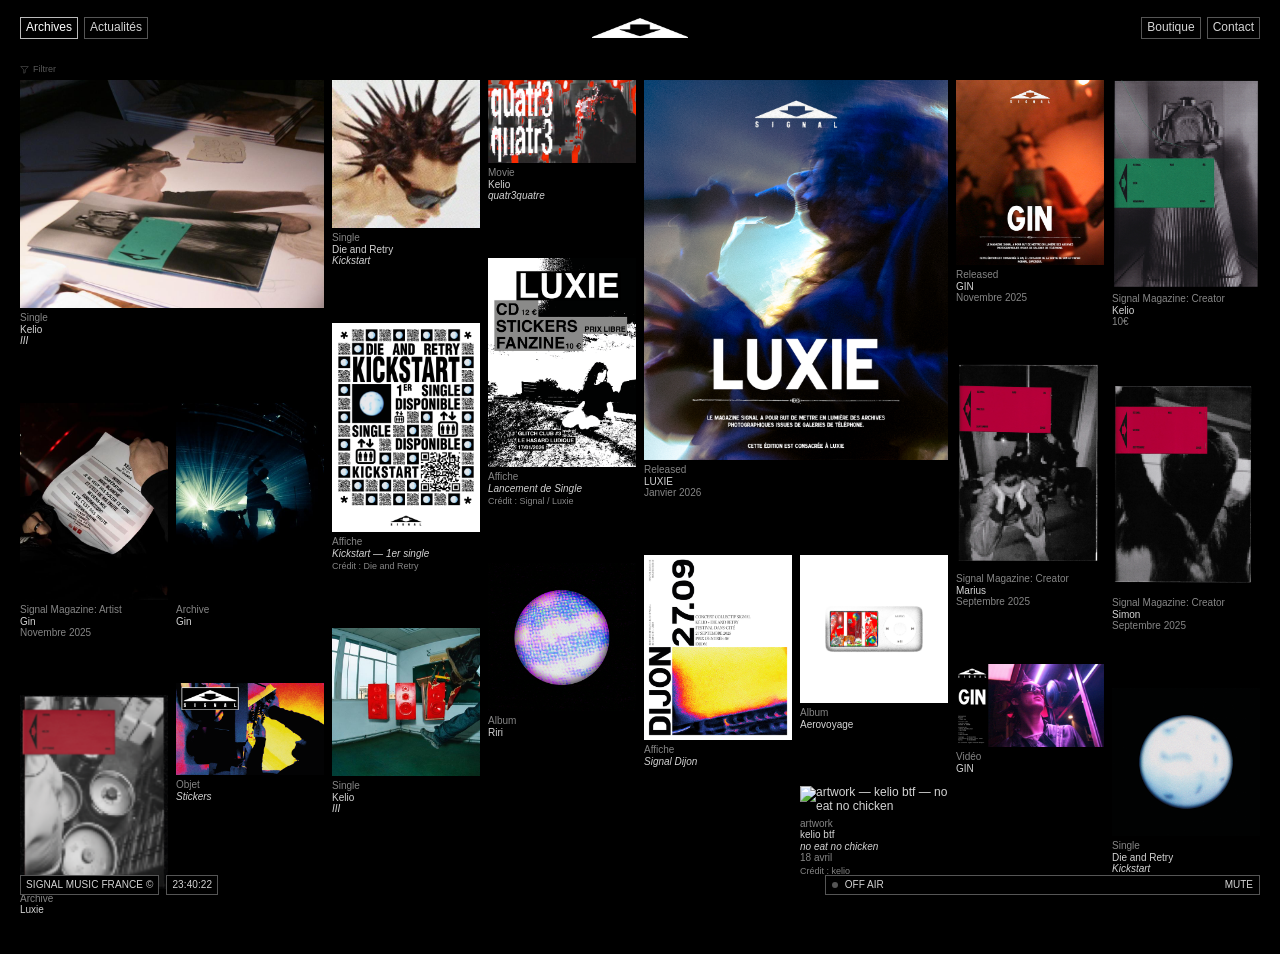
==== index.html @ 1fde3220 "21/08 - Intégration Principale" ====
<!doctype html><html lang="fr"><head><meta charset="utf-8"><meta name="viewport" content="width=device-width,initial-scale=1"><meta name="description" content="Signal — archive vivante et numérique, musique et éditions."><title>SIGNAL MUSIC FRANCE</title><link rel="stylesheet" href="signal.css?v=filter-tools-2"><script src="js/common.js" defer></script><script src="js/archive.js?v=filter-tools-2" defer></script><script src="js/radio.js" defer></script></head><body data-page="archives"><header class="site-header" data-header></header><main id="main-content" class="archive-grid" aria-label="Archives Signal" aria-live="polite"></main><footer class="site-footer" data-footer></footer><dialog class="lightbox" aria-label="Aperçu de l’œuvre"><button class="lightbox-close" type="button" aria-label="Fermer">×</button><figure><img src="" alt=""><figcaption></figcaption></figure></dialog></body></html>
---- signal.css ----
:root{--black:#000;--white:#dedede;--muted:#9b9b9b;--line:#797979;--red:#a72323;--gap:clamp(6px,.5rem,12px);font-family:"Courier New",Courier,monospace;color-scheme:dark}*{box-sizing:border-box}html{background:#181818}body{margin:0;min-height:100dvh;background:var(--black);color:var(--white);font-size:clamp(14px,1.05vw,22px);line-height:1.05;padding:92px 0 66px}a{color:inherit}.site-header{position:fixed;z-index:20;top:0;left:0;width:100%;height:82px;padding:18px 12px;display:grid;grid-template-columns:1fr auto 1fr;align-items:center;background:#000}.site-header nav{display:flex;gap:10px}.nav-right{justify-content:flex-end}.site-header nav a,.footer-contact,.copyright,.clock{border:1px solid var(--line);padding:.35em .45em;text-decoration:none}.site-header a[aria-current=page]{color:#fff;border-color:#bbb}.signal-logo{display:block;width:clamp(130px,9vw,250px)}.signal-logo img{display:block;width:100%;height:auto}.mobile-label{display:none}.skip-link{position:absolute;left:8px;top:-80px;background:#fff;color:#000;padding:8px;z-index:30}.skip-link:focus{top:8px}.site-footer{position:fixed;z-index:20;bottom:0;left:0;width:100%;display:flex;gap:14px;align-items:center;padding:8px 12px;background:#000}.radio{margin-left:auto;display:flex;min-width:min(42vw,700px);border:1px solid var(--line)}.radio button{font:inherit;color:inherit;background:none;border:0;padding:.4em .75em}.radio-toggle{flex:1;text-align:left}.radio-mute{margin-left:auto}.radio-light{display:inline-block;width:.65em;height:.65em;margin-right:.7em;border-radius:50%;background:var(--red)}.radio.is-playing .radio-light{background:#ed3030;box-shadow:0 0 8px #ed3030}.radio.is-off .radio-light{background:#555}.footer-contact{display:none}.archive-grid{columns:8;column-gap:var(--gap);padding:0 var(--gap)}.archive-item{break-inside:avoid;margin:0 0 clamp(26px,6vh,100px)}.archive-item img{display:block;width:100%;height:auto}.archive-open{display:block;width:100%;padding:0;border:0;background:none;color:inherit;text-align:left;font:inherit;cursor:pointer}.archive-item figcaption{padding-top:.35em;color:var(--muted)}.archive-item figcaption span{display:block}.archive-item .meta-type{color:var(--white);font-weight:bold}.archive-item a{text-decoration:none}.archive-item a figcaption span:last-child{text-decoration:underline}.lightbox{width:100%;height:100%;max-width:none;max-height:none;margin:0;padding:42px;border:0;background:rgba(0,0,0,.96);color:#fff}.lightbox::backdrop{background:#000}.lightbox figure{height:100%;margin:0;display:flex;flex-direction:column;align-items:center;justify-content:center}.lightbox img{max-width:92vw;max-height:84vh;object-fit:contain}.lightbox figcaption{margin-top:10px;color:var(--muted)}.lightbox-close{position:fixed;top:14px;right:18px;border:1px solid var(--line);background:#000;color:#fff;font:inherit;font-size:1.5em;cursor:pointer}.programmes{padding:0 12px}.slider{position:relative;border-top:1px solid #333}.slide{display:none;margin:0}.slide.is-active{display:block}.slide img{display:block;width:100%;max-height:calc(100vh - 165px);object-fit:contain;object-position:top center}.slide figcaption{position:absolute;clip-path:inset(50%);width:1px;height:1px;overflow:hidden}.slider-button{position:absolute;z-index:3;top:50%;transform:translateY(-50%);border:1px solid var(--line);background:rgba(0,0,0,.7);color:#fff;font:inherit;padding:.5em;opacity:.15;cursor:pointer}.slider:hover .slider-button,.slider-button:focus-visible{opacity:1}.slider-prev{left:8px}.slider-next{right:8px}.slide-status{margin:.4em 0;color:var(--muted);text-align:center}.shop-list{border-top:1px solid #333}.shop-item{display:grid;grid-template-columns:24% 24% 11% 1fr;gap:1.2%;min-height:290px;padding:12px 0;border-bottom:1px solid #333}.shop-meta{display:flex;flex-direction:column}.shop-meta strong{color:#fff}.shop-meta span:last-child{color:var(--muted)}.shop-description{margin:0}.buy-button{justify-self:start;align-self:start;border:1px solid var(--line);padding:.45em .6em;text-decoration:none;white-space:nowrap}.buy-button.is-disabled{opacity:.65}.shop-images{display:grid;grid-template-columns:repeat(4,1fr);gap:10px;align-items:start}.shop-images img{display:block;width:100%;height:auto;object-fit:contain}.contact-page{padding:20px;min-height:calc(100vh - 158px)}.contact-card{max-width:850px;border:1px solid var(--line);padding:20px}.contact-card h1,.contact-card p{margin:0 0 1em;font:inherit}.contact-card address{margin-top:2em;font-style:normal;color:var(--muted)}.load-error{padding:20px;color:var(--muted)}:focus-visible{outline:1px solid #fff;outline-offset:3px}
@media(max-width:700px){.nav-left a:first-child,.nav-right a:last-child{display:none}.desktop-label{display:none}.mobile-label{display:inline}.copyright,.clock,.footer-contact{display:block;white-space:nowrap}.radio{display:none}.footer-contact{margin-left:auto}.programmes{padding:0}.slide img{width:100%;max-height:none}.slider-button{top:auto;bottom:-38px}.shop-item{display:flex;flex-direction:column;gap:0;min-height:0}.shop-images{width:100%}.contact-page{min-height:calc(100vh - 171px)}.clock{order:2}.copyright{order:1}.footer-contact{order:3}}
@media(min-width:701px) and (max-width:1100px){.shop-item{grid-template-columns:20% 31% 13% 1fr}.site-header{height:76px}.site-header nav a{font-size:.9em}.radio{min-width:35vw}}@media(prefers-reduced-motion:reduce){*{scroll-behavior:auto!important}}

/* V2 — interface éditoriale affinée */
:root{font-family:"Helvetica Neue",Helvetica,Arial,sans-serif;--white:#d4d4d4;--muted:#858585;--line:#555;--page-padding:20px}
body{font-size:12px;line-height:1.16;padding-top:62px;padding-bottom:38px}
.site-header{height:56px;padding:10px var(--page-padding);background:transparent}
.site-header nav{gap:6px}
.site-header nav a,.footer-contact,.copyright,.clock{padding:3px 5px;border-color:var(--line);background:#000}
.signal-logo{width:108px;padding:3px 6px;background:transparent}
.site-footer{min-height:30px;gap:7px;padding:5px var(--page-padding);background:transparent;font-size:10px;letter-spacing:.01em}
.radio{min-width:min(34vw,520px);border-color:var(--line);background:#000}
.radio button{padding:3px 6px;font-size:10px}
.radio-light{width:6px;height:6px;margin-right:7px}
.archive-grid{position:relative;columns:auto;margin-inline:var(--page-padding);padding-inline:0}
.archive-item{position:absolute;top:0;left:0;margin:0;transition:none}
.archive-item figcaption{padding-top:4px;font-size:10px;line-height:1.15}
.archive-item .meta-type{font-weight:500}
.archive-item .meta-type,.archive-item .meta-artist,.archive-item .meta-title,.archive-item .meta-date,.archive-item .meta-price,.archive-item .meta-credit{display:block}
.archive-item .meta-type{color:var(--muted)}
.archive-item .meta-artist{color:var(--white);font-weight:500}
.archive-item .meta-title{color:var(--white);font-style:italic}
.archive-item .meta-date{color:var(--muted);font-style:normal}
.archive-item .meta-credit{margin-top:2px;color:var(--muted);font-size:.9em}
.archive-item a figcaption span:last-child{ text-decoration:none }
.lightbox{padding:20px}
.lightbox figure{width:100%;height:100%}
.lightbox img{width:85vw;height:auto;max-width:calc(100vw - 40px);max-height:85vh;object-fit:contain}
.lightbox-close{display:flex;align-items:center;justify-content:center;width:26px;height:26px;padding:0;border:1px solid var(--line);font-size:0;line-height:0}
.lightbox-close::before,.lightbox-close::after{position:absolute;width:11px;height:1px;background:currentColor;content:""}
.lightbox-close::before{transform:rotate(45deg)}
.lightbox-close::after{transform:rotate(-45deg)}
.lightbox-close,.buy-button,.slider-button{border-color:var(--line)}
.programmes,.shop-list,.contact-page{margin-inline:var(--page-padding);padding-inline:0}
.shop-item{grid-template-columns:24% 25% 9% 1fr;gap:1%;min-height:0;padding:8px 0}
.shop-meta,.shop-description{font-size:11px;line-height:1.18}
.shop-meta strong{font-weight:600}
.buy-button{padding:3px 5px;font-size:10px}
.shop-images{gap:7px}
.slide-status{font-size:10px}
.contact-dialog{position:fixed;top:20px;left:20px;width:min(430px,calc(100vw - 40px));max-width:none;margin:0;padding:0;border:1px solid var(--line);background:rgba(0,0,0,.94);color:var(--white);font-size:12px;line-height:1.18}
.contact-dialog::backdrop{background:rgba(0,0,0,.12)}
.contact-dialog .contact-card{position:relative;width:auto;max-width:none;margin:0;padding:10px 28px 11px 11px;border:0}
.contact-dialog .contact-card h1,.contact-dialog .contact-card p{margin:0 0 12px;font:inherit}
.contact-dialog .contact-card address{margin-top:24px;font:inherit;font-style:normal;color:var(--muted)}
.contact-close{position:absolute;top:5px;right:6px;padding:2px 5px;border:0;background:none;color:var(--muted);font:400 13px/1 inherit;cursor:pointer}
.contact-close:hover{color:#fff}
.soundcloud-widget{position:fixed;left:-9999px;bottom:0;width:1px;height:1px;border:0;opacity:0;pointer-events:none}

.archive-tools{height:18px;margin:0 var(--page-padding);display:flex;align-items:flex-start}
.archive-filter-toggle{display:flex;align-items:center;gap:4px;width:auto;height:14px;margin:0;padding:0;border:0;background:none;color:var(--muted);font:inherit;font-size:9px;line-height:1;opacity:.65;cursor:pointer}
.archive-filter-toggle svg{display:block;width:9px;height:9px;overflow:visible;fill:none;stroke:currentColor;stroke-width:.8;stroke-linejoin:miter}
.archive-filter-toggle span{display:block}
.archive-filter-toggle:hover,.archive-filter-toggle:focus-visible,.archive-filter-toggle[aria-expanded="true"]{color:var(--white);opacity:1}
.archive-filters{position:fixed;z-index:25;top:78px;left:var(--page-padding);width:min(270px,calc(100vw - 40px));padding:9px 10px 10px;border:1px solid var(--line);background:#000;font-size:11px;line-height:1.2}
.archive-filters[hidden],.archive-filter-status[hidden],.archive-item[hidden]{display:none}
.archive-filters label{display:grid;grid-template-columns:64px 1fr;align-items:center;margin-bottom:6px}
.archive-filters label:last-child{margin-bottom:0}
.archive-filters select,.archive-filters input{width:100%;min-width:0;padding:2px 4px;border:1px solid var(--line);border-radius:0;background:#000;color:var(--white);font:inherit}
.archive-filter-status{position:fixed;z-index:19;top:78px;left:var(--page-padding);display:flex;gap:4px;align-items:center;max-width:calc(100vw - 40px);padding:2px 3px;background:#000;color:var(--muted);font-size:9px}
.archive-filter-status button{padding:1px 3px;border:1px solid var(--line);background:#000;color:var(--white);font:inherit;cursor:pointer}
.archive-filter-status>span{padding-inline:3px;white-space:nowrap}

@media(max-width:700px){:root{--page-padding:12px}body{padding-top:80px;padding-bottom:42px;font-size:12px}.site-header{height:78px;padding:13px var(--page-padding) 8px}.site-header nav a{padding:3px 5px;font-size:14px}.signal-logo{width:min(112px,100%)}.site-footer{padding:5px var(--page-padding);font-size:9px}.archive-grid{columns:auto;margin-inline:var(--page-padding);padding-inline:0}.archive-item{margin:0}.archive-item figcaption{font-size:9px}.shop-item{padding:8px 0}.shop-meta{margin-bottom:20px}.shop-description{margin-bottom:20px}.buy-button{margin-bottom:20px}.shop-images{gap:6px}.contact-dialog{top:28px;left:28px;width:calc(100vw - 56px);font-size:11px}.contact-dialog .contact-card{padding:9px 26px 10px 10px}.contact-dialog .contact-card h1,.contact-dialog .contact-card p{margin-bottom:11px}.contact-dialog .contact-card address{margin-top:20px}.lightbox{padding:20px}.lightbox img{width:calc(100vw - 40px);max-width:calc(100vw - 40px);max-height:calc(100dvh - 80px)}}

@media(max-width:700px){body{width:100%;margin:0;padding-inline:0;border:0;border-radius:0}.site-header{left:0;width:100%;border:0;border-radius:0}.site-footer{left:0;width:100%;border:0;border-radius:0}.archive-tools{margin-inline:var(--page-padding)}.archive-filters{top:98px;left:var(--page-padding);width:min(270px,calc(100vw - 24px));font-size:10px}.archive-filter-status{top:98px;left:var(--page-padding);max-width:calc(100vw - 24px);overflow-x:auto}}
@media(min-width:701px) and (max-width:1100px){.archive-grid{columns:auto}.site-header{height:56px}.site-header nav a{font-size:11px}.radio{min-width:30vw}}

@media(min-width:701px){
  .shop-item{height:88px;padding:6px 0;align-items:start;overflow:hidden}
  .shop-meta,.shop-description{align-self:start}
  .shop-description{display:-webkit-box;max-height:65px;overflow:hidden;-webkit-box-orient:vertical;-webkit-line-clamp:5}
  .buy-button{align-self:start}
  .shop-images{display:flex;height:76px;align-items:flex-start;justify-content:flex-end;gap:6px;overflow:hidden}
  .shop-images img{width:auto;height:76px;max-width:calc(25% - 4.5px);object-fit:contain}
}
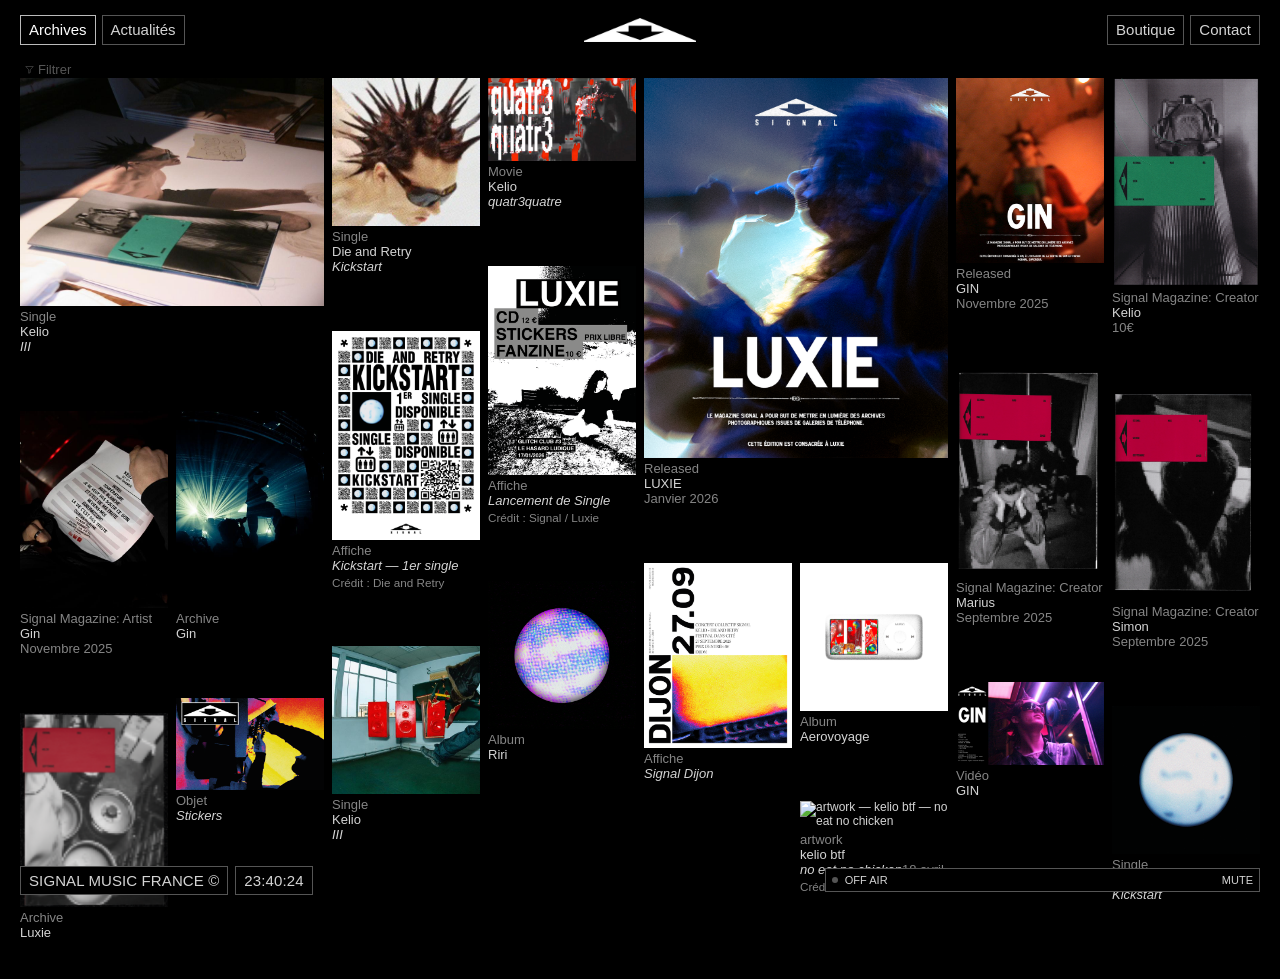
==== commit 10a7797d: "21/08 Nuit" ====
--- a/index.html
+++ b/index.html
@@ -1 +1,34 @@
-<!doctype html><html lang="fr"><head><meta charset="utf-8"><meta name="viewport" content="width=device-width,initial-scale=1"><meta name="description" content="Signal — archive vivante et numérique, musique et éditions."><title>SIGNAL MUSIC FRANCE</title><link rel="stylesheet" href="signal.css?v=filter-tools-2"><script src="js/common.js" defer></script><script src="js/archive.js?v=filter-tools-2" defer></script><script src="js/radio.js" defer></script></head><body data-page="archives"><header class="site-header" data-header></header><main id="main-content" class="archive-grid" aria-label="Archives Signal" aria-live="polite"></main><footer class="site-footer" data-footer></footer><dialog class="lightbox" aria-label="Aperçu de l’œuvre"><button class="lightbox-close" type="button" aria-label="Fermer">×</button><figure><img src="" alt=""><figcaption></figcaption></figure></dialog></body></html>
+<!doctype html>
+<html lang="fr">
+  <head>
+    <meta charset="utf-8">
+    <meta name="viewport" content="width=device-width,initial-scale=1">
+    <meta
+      name="description"
+      content="Signal — archive vivante et numérique, musique et éditions."
+    >
+    <title>SIGNAL MUSIC FRANCE</title>
+    <link rel="stylesheet" href="signal.css?v=filter-tools-2">
+    <script src="js/common.js" defer></script>
+    <script src="js/archive.js?v=filter-tools-2" defer></script>
+    <script src="js/radio.js" defer></script>
+  </head>
+  <body data-page="archives">
+    <header class="site-header" data-header></header>
+    <main
+      id="main-content"
+      class="archive-grid"
+      aria-label="Archives Signal"
+      aria-live="polite"
+    ></main>
+    <footer class="site-footer" data-footer></footer>
+
+    <dialog class="lightbox" aria-label="Aperçu de l’œuvre">
+      <button class="lightbox-close" type="button" aria-label="Fermer">×</button>
+      <figure>
+        <img src="" alt="">
+        <figcaption></figcaption>
+      </figure>
+    </dialog>
+  </body>
+</html>
--- a/signal.css
+++ b/signal.css
@@ -1,77 +1,1045 @@
-:root{--black:#000;--white:#dedede;--muted:#9b9b9b;--line:#797979;--red:#a72323;--gap:clamp(6px,.5rem,12px);font-family:"Courier New",Courier,monospace;color-scheme:dark}*{box-sizing:border-box}html{background:#181818}body{margin:0;min-height:100dvh;background:var(--black);color:var(--white);font-size:clamp(14px,1.05vw,22px);line-height:1.05;padding:92px 0 66px}a{color:inherit}.site-header{position:fixed;z-index:20;top:0;left:0;width:100%;height:82px;padding:18px 12px;display:grid;grid-template-columns:1fr auto 1fr;align-items:center;background:#000}.site-header nav{display:flex;gap:10px}.nav-right{justify-content:flex-end}.site-header nav a,.footer-contact,.copyright,.clock{border:1px solid var(--line);padding:.35em .45em;text-decoration:none}.site-header a[aria-current=page]{color:#fff;border-color:#bbb}.signal-logo{display:block;width:clamp(130px,9vw,250px)}.signal-logo img{display:block;width:100%;height:auto}.mobile-label{display:none}.skip-link{position:absolute;left:8px;top:-80px;background:#fff;color:#000;padding:8px;z-index:30}.skip-link:focus{top:8px}.site-footer{position:fixed;z-index:20;bottom:0;left:0;width:100%;display:flex;gap:14px;align-items:center;padding:8px 12px;background:#000}.radio{margin-left:auto;display:flex;min-width:min(42vw,700px);border:1px solid var(--line)}.radio button{font:inherit;color:inherit;background:none;border:0;padding:.4em .75em}.radio-toggle{flex:1;text-align:left}.radio-mute{margin-left:auto}.radio-light{display:inline-block;width:.65em;height:.65em;margin-right:.7em;border-radius:50%;background:var(--red)}.radio.is-playing .radio-light{background:#ed3030;box-shadow:0 0 8px #ed3030}.radio.is-off .radio-light{background:#555}.footer-contact{display:none}.archive-grid{columns:8;column-gap:var(--gap);padding:0 var(--gap)}.archive-item{break-inside:avoid;margin:0 0 clamp(26px,6vh,100px)}.archive-item img{display:block;width:100%;height:auto}.archive-open{display:block;width:100%;padding:0;border:0;background:none;color:inherit;text-align:left;font:inherit;cursor:pointer}.archive-item figcaption{padding-top:.35em;color:var(--muted)}.archive-item figcaption span{display:block}.archive-item .meta-type{color:var(--white);font-weight:bold}.archive-item a{text-decoration:none}.archive-item a figcaption span:last-child{text-decoration:underline}.lightbox{width:100%;height:100%;max-width:none;max-height:none;margin:0;padding:42px;border:0;background:rgba(0,0,0,.96);color:#fff}.lightbox::backdrop{background:#000}.lightbox figure{height:100%;margin:0;display:flex;flex-direction:column;align-items:center;justify-content:center}.lightbox img{max-width:92vw;max-height:84vh;object-fit:contain}.lightbox figcaption{margin-top:10px;color:var(--muted)}.lightbox-close{position:fixed;top:14px;right:18px;border:1px solid var(--line);background:#000;color:#fff;font:inherit;font-size:1.5em;cursor:pointer}.programmes{padding:0 12px}.slider{position:relative;border-top:1px solid #333}.slide{display:none;margin:0}.slide.is-active{display:block}.slide img{display:block;width:100%;max-height:calc(100vh - 165px);object-fit:contain;object-position:top center}.slide figcaption{position:absolute;clip-path:inset(50%);width:1px;height:1px;overflow:hidden}.slider-button{position:absolute;z-index:3;top:50%;transform:translateY(-50%);border:1px solid var(--line);background:rgba(0,0,0,.7);color:#fff;font:inherit;padding:.5em;opacity:.15;cursor:pointer}.slider:hover .slider-button,.slider-button:focus-visible{opacity:1}.slider-prev{left:8px}.slider-next{right:8px}.slide-status{margin:.4em 0;color:var(--muted);text-align:center}.shop-list{border-top:1px solid #333}.shop-item{display:grid;grid-template-columns:24% 24% 11% 1fr;gap:1.2%;min-height:290px;padding:12px 0;border-bottom:1px solid #333}.shop-meta{display:flex;flex-direction:column}.shop-meta strong{color:#fff}.shop-meta span:last-child{color:var(--muted)}.shop-description{margin:0}.buy-button{justify-self:start;align-self:start;border:1px solid var(--line);padding:.45em .6em;text-decoration:none;white-space:nowrap}.buy-button.is-disabled{opacity:.65}.shop-images{display:grid;grid-template-columns:repeat(4,1fr);gap:10px;align-items:start}.shop-images img{display:block;width:100%;height:auto;object-fit:contain}.contact-page{padding:20px;min-height:calc(100vh - 158px)}.contact-card{max-width:850px;border:1px solid var(--line);padding:20px}.contact-card h1,.contact-card p{margin:0 0 1em;font:inherit}.contact-card address{margin-top:2em;font-style:normal;color:var(--muted)}.load-error{padding:20px;color:var(--muted)}:focus-visible{outline:1px solid #fff;outline-offset:3px}
-@media(max-width:700px){.nav-left a:first-child,.nav-right a:last-child{display:none}.desktop-label{display:none}.mobile-label{display:inline}.copyright,.clock,.footer-contact{display:block;white-space:nowrap}.radio{display:none}.footer-contact{margin-left:auto}.programmes{padding:0}.slide img{width:100%;max-height:none}.slider-button{top:auto;bottom:-38px}.shop-item{display:flex;flex-direction:column;gap:0;min-height:0}.shop-images{width:100%}.contact-page{min-height:calc(100vh - 171px)}.clock{order:2}.copyright{order:1}.footer-contact{order:3}}
-@media(min-width:701px) and (max-width:1100px){.shop-item{grid-template-columns:20% 31% 13% 1fr}.site-header{height:76px}.site-header nav a{font-size:.9em}.radio{min-width:35vw}}@media(prefers-reduced-motion:reduce){*{scroll-behavior:auto!important}}
-
-/* V2 — interface éditoriale affinée */
-:root{font-family:"Helvetica Neue",Helvetica,Arial,sans-serif;--white:#d4d4d4;--muted:#858585;--line:#555;--page-padding:20px}
-body{font-size:12px;line-height:1.16;padding-top:62px;padding-bottom:38px}
-.site-header{height:56px;padding:10px var(--page-padding);background:transparent}
-.site-header nav{gap:6px}
-.site-header nav a,.footer-contact,.copyright,.clock{padding:3px 5px;border-color:var(--line);background:#000}
-.signal-logo{width:108px;padding:3px 6px;background:transparent}
-.site-footer{min-height:30px;gap:7px;padding:5px var(--page-padding);background:transparent;font-size:10px;letter-spacing:.01em}
-.radio{min-width:min(34vw,520px);border-color:var(--line);background:#000}
-.radio button{padding:3px 6px;font-size:10px}
-.radio-light{width:6px;height:6px;margin-right:7px}
-.archive-grid{position:relative;columns:auto;margin-inline:var(--page-padding);padding-inline:0}
-.archive-item{position:absolute;top:0;left:0;margin:0;transition:none}
-.archive-item figcaption{padding-top:4px;font-size:10px;line-height:1.15}
-.archive-item .meta-type{font-weight:500}
-.archive-item .meta-type,.archive-item .meta-artist,.archive-item .meta-title,.archive-item .meta-date,.archive-item .meta-price,.archive-item .meta-credit{display:block}
-.archive-item .meta-type{color:var(--muted)}
-.archive-item .meta-artist{color:var(--white);font-weight:500}
-.archive-item .meta-title{color:var(--white);font-style:italic}
-.archive-item .meta-date{color:var(--muted);font-style:normal}
-.archive-item .meta-credit{margin-top:2px;color:var(--muted);font-size:.9em}
-.archive-item a figcaption span:last-child{ text-decoration:none }
-.lightbox{padding:20px}
-.lightbox figure{width:100%;height:100%}
-.lightbox img{width:85vw;height:auto;max-width:calc(100vw - 40px);max-height:85vh;object-fit:contain}
-.lightbox-close{display:flex;align-items:center;justify-content:center;width:26px;height:26px;padding:0;border:1px solid var(--line);font-size:0;line-height:0}
-.lightbox-close::before,.lightbox-close::after{position:absolute;width:11px;height:1px;background:currentColor;content:""}
-.lightbox-close::before{transform:rotate(45deg)}
-.lightbox-close::after{transform:rotate(-45deg)}
-.lightbox-close,.buy-button,.slider-button{border-color:var(--line)}
-.programmes,.shop-list,.contact-page{margin-inline:var(--page-padding);padding-inline:0}
-.shop-item{grid-template-columns:24% 25% 9% 1fr;gap:1%;min-height:0;padding:8px 0}
-.shop-meta,.shop-description{font-size:11px;line-height:1.18}
-.shop-meta strong{font-weight:600}
-.buy-button{padding:3px 5px;font-size:10px}
-.shop-images{gap:7px}
-.slide-status{font-size:10px}
-.contact-dialog{position:fixed;top:20px;left:20px;width:min(430px,calc(100vw - 40px));max-width:none;margin:0;padding:0;border:1px solid var(--line);background:rgba(0,0,0,.94);color:var(--white);font-size:12px;line-height:1.18}
-.contact-dialog::backdrop{background:rgba(0,0,0,.12)}
-.contact-dialog .contact-card{position:relative;width:auto;max-width:none;margin:0;padding:10px 28px 11px 11px;border:0}
-.contact-dialog .contact-card h1,.contact-dialog .contact-card p{margin:0 0 12px;font:inherit}
-.contact-dialog .contact-card address{margin-top:24px;font:inherit;font-style:normal;color:var(--muted)}
-.contact-close{position:absolute;top:5px;right:6px;padding:2px 5px;border:0;background:none;color:var(--muted);font:400 13px/1 inherit;cursor:pointer}
-.contact-close:hover{color:#fff}
-.soundcloud-widget{position:fixed;left:-9999px;bottom:0;width:1px;height:1px;border:0;opacity:0;pointer-events:none}
-
-.archive-tools{height:18px;margin:0 var(--page-padding);display:flex;align-items:flex-start}
-.archive-filter-toggle{display:flex;align-items:center;gap:4px;width:auto;height:14px;margin:0;padding:0;border:0;background:none;color:var(--muted);font:inherit;font-size:9px;line-height:1;opacity:.65;cursor:pointer}
-.archive-filter-toggle svg{display:block;width:9px;height:9px;overflow:visible;fill:none;stroke:currentColor;stroke-width:.8;stroke-linejoin:miter}
-.archive-filter-toggle span{display:block}
-.archive-filter-toggle:hover,.archive-filter-toggle:focus-visible,.archive-filter-toggle[aria-expanded="true"]{color:var(--white);opacity:1}
-.archive-filters{position:fixed;z-index:25;top:78px;left:var(--page-padding);width:min(270px,calc(100vw - 40px));padding:9px 10px 10px;border:1px solid var(--line);background:#000;font-size:11px;line-height:1.2}
-.archive-filters[hidden],.archive-filter-status[hidden],.archive-item[hidden]{display:none}
-.archive-filters label{display:grid;grid-template-columns:64px 1fr;align-items:center;margin-bottom:6px}
-.archive-filters label:last-child{margin-bottom:0}
-.archive-filters select,.archive-filters input{width:100%;min-width:0;padding:2px 4px;border:1px solid var(--line);border-radius:0;background:#000;color:var(--white);font:inherit}
-.archive-filter-status{position:fixed;z-index:19;top:78px;left:var(--page-padding);display:flex;gap:4px;align-items:center;max-width:calc(100vw - 40px);padding:2px 3px;background:#000;color:var(--muted);font-size:9px}
-.archive-filter-status button{padding:1px 3px;border:1px solid var(--line);background:#000;color:var(--white);font:inherit;cursor:pointer}
-.archive-filter-status>span{padding-inline:3px;white-space:nowrap}
-
-@media(max-width:700px){:root{--page-padding:12px}body{padding-top:80px;padding-bottom:42px;font-size:12px}.site-header{height:78px;padding:13px var(--page-padding) 8px}.site-header nav a{padding:3px 5px;font-size:14px}.signal-logo{width:min(112px,100%)}.site-footer{padding:5px var(--page-padding);font-size:9px}.archive-grid{columns:auto;margin-inline:var(--page-padding);padding-inline:0}.archive-item{margin:0}.archive-item figcaption{font-size:9px}.shop-item{padding:8px 0}.shop-meta{margin-bottom:20px}.shop-description{margin-bottom:20px}.buy-button{margin-bottom:20px}.shop-images{gap:6px}.contact-dialog{top:28px;left:28px;width:calc(100vw - 56px);font-size:11px}.contact-dialog .contact-card{padding:9px 26px 10px 10px}.contact-dialog .contact-card h1,.contact-dialog .contact-card p{margin-bottom:11px}.contact-dialog .contact-card address{margin-top:20px}.lightbox{padding:20px}.lightbox img{width:calc(100vw - 40px);max-width:calc(100vw - 40px);max-height:calc(100dvh - 80px)}}
-
-@media(max-width:700px){body{width:100%;margin:0;padding-inline:0;border:0;border-radius:0}.site-header{left:0;width:100%;border:0;border-radius:0}.site-footer{left:0;width:100%;border:0;border-radius:0}.archive-tools{margin-inline:var(--page-padding)}.archive-filters{top:98px;left:var(--page-padding);width:min(270px,calc(100vw - 24px));font-size:10px}.archive-filter-status{top:98px;left:var(--page-padding);max-width:calc(100vw - 24px);overflow-x:auto}}
-@media(min-width:701px) and (max-width:1100px){.archive-grid{columns:auto}.site-header{height:56px}.site-header nav a{font-size:11px}.radio{min-width:30vw}}
-
-@media(min-width:701px){
-  .shop-item{height:88px;padding:6px 0;align-items:start;overflow:hidden}
-  .shop-meta,.shop-description{align-self:start}
-  .shop-description{display:-webkit-box;max-height:65px;overflow:hidden;-webkit-box-orient:vertical;-webkit-line-clamp:5}
-  .buy-button{align-self:start}
-  .shop-images{display:flex;height:76px;align-items:flex-start;justify-content:flex-end;gap:6px;overflow:hidden}
-  .shop-images img{width:auto;height:76px;max-width:calc(25% - 4.5px);object-fit:contain}
-}
+/* =========================
+   Variables
+   ========================= */
+:root {
+  --black: #000000;
+  --white: #d4d4d4;
+  --muted: #858585;
+  --line: #555;
+  --red: #a72323;
+  --gap: clamp(6px, 0.5rem, 12px);
+  --page-padding: 20px;
+
+  --font-base: 12px;
+  --font-ui: 15px;
+  --font-meta: 13px;
+  --font-small: 13px;
+  --font-mobile-ui: 13px;
+  --font-mobile-meta: 10px;
+  --font-mobile-small: 9px;
+  --footer-font: 11px;
+
+  font-family: "Helvetica Neue", Helvetica, Arial, sans-serif;
+  color-scheme: dark;
+}
+
+/* =========================
+   Base
+   ========================= */
+* {
+  box-sizing: border-box;
+}
+
+html {
+  background: #181818;
+}
+
+body {
+  margin: 0;
+  min-height: 100dvh;
+  background: var(--black);
+  color: var(--white);
+  font-size: var(--font-base);
+  line-height: 1.16;
+  padding: 60px 0 38px;
+}
+
+a {
+  color: inherit;
+}
+
+:focus-visible {
+  outline: 1px solid #fff;
+  outline-offset: 3px;
+}
+
+/* =========================
+   Header
+   ========================= */
+.site-header {
+  position: fixed;
+  z-index: 20;
+  top: 0;
+  left: 0;
+  width: 100%;
+  height: 60px;
+  padding: 10px var(--page-padding);
+  display: grid;
+  grid-template-columns: 1fr auto 1fr;
+  align-items: center;
+  background: transparent;
+}
+
+.site-header nav {
+  display: flex;
+  gap: 6px;
+}
+
+.nav-right {
+  justify-content: flex-end;
+}
+
+.site-header nav a,
+.footer-contact,
+.copyright,
+.clock {
+  border: 1px solid var(--line);
+  padding: 5px 8px;
+  background: #000;
+  text-decoration: none;
+  font-size: var(--font-ui);
+  line-height: 1.15;
+  display: inline-flex;
+  align-items: center;
+  justify-content: center;
+}
+
+.site-header a[aria-current="page"] {
+  color: #fff;
+  border-color: #bbb;
+}
+
+.signal-logo {
+  display: block;
+  width: 128px;
+  padding: 4px 8px;
+  background: transparent;
+}
+
+.signal-logo img {
+  display: block;
+  width: 100%;
+  height: auto;
+}
+
+.mobile-label {
+  display: none;
+}
+
+.skip-link {
+  position: absolute;
+  left: 8px;
+  top: -80px;
+  background: #fff;
+  color: #000;
+  padding: 8px;
+  z-index: 30;
+}
+
+.skip-link:focus {
+  top: 8px;
+}
+
+/* =========================
+   Footer / Radio
+   ========================= */
+.site-footer {
+  position: fixed;
+  z-index: 20;
+  bottom: 0;
+  left: 0;
+  width: 100%;
+  display: flex;
+  gap: 7px;
+  align-items: center;
+  min-height: 30px;
+  padding: 5px var(--page-padding);
+  background: transparent;
+  font-size: var(--footer-font);
+  line-height: 1;
+  letter-spacing: 0.01em;
+}
+
+.radio {
+  margin-left: auto;
+  display: flex;
+  align-items: center;
+  min-width: min(34vw, 520px);
+  min-height: 24px;
+  border: 1px solid var(--line);
+  background: #000;
+}
+
+.radio button {
+  font: inherit;
+  color: inherit;
+  background: none;
+  border: 0;
+  padding: 3px 6px;
+  font-size: var(--footer-font);
+  line-height: 1;
+}
+
+.radio-toggle {
+  display: flex;
+  align-items: center;
+  flex: 1;
+  text-align: left;
+}
+
+.radio-mute {
+  display: flex;
+  align-items: center;
+  margin-left: auto;
+}
+
+.radio-light {
+  display: inline-block;
+  width: 6px;
+  height: 6px;
+  margin-right: 7px;
+  border-radius: 50%;
+  background: var(--red);
+  vertical-align: middle;
+}
+
+.radio.is-playing .radio-light {
+  background: #ed3030;
+  box-shadow: 0 0 8px #ed3030;
+}
+
+.radio.is-off .radio-light {
+  background: #555;
+}
+
+.footer-contact {
+  display: none;
+}
+
+.soundcloud-widget {
+  position: fixed;
+  left: -9999px;
+  bottom: 0;
+  width: 1px;
+  height: 1px;
+  border: 0;
+  opacity: 0;
+  pointer-events: none;
+}
+
+/* =========================
+   Archive
+   ========================= */
+.archive-grid {
+  position: relative;
+  columns: auto;
+  margin-inline: var(--page-padding);
+  padding-inline: 0;
+}
+
+.archive-item {
+  position: absolute;
+  top: 0;
+  left: 0;
+  break-inside: avoid;
+  margin: 0;
+  transition: none;
+}
+
+.archive-item img {
+  display: block;
+  width: 100%;
+  height: auto;
+}
+
+.archive-open {
+  display: block;
+  width: 100%;
+  padding: 0;
+  border: 0;
+  background: none;
+  color: inherit;
+  text-align: left;
+  font: inherit;
+  cursor: pointer;
+}
+
+.archive-item figcaption {
+  padding-top: 4px;
+  color: var(--muted);
+  font-size: var(--font-small);
+  line-height: 1.15;
+}
+
+.archive-item figcaption span {
+  display: block;
+}
+
+.archive-item .meta-type {
+  color: var(--muted);
+  font-weight: 500;
+}
+
+.archive-item .meta-artist {
+  color: var(--white);
+  font-weight: 500;
+}
+
+.archive-item .meta-title {
+  color: var(--white);
+  font-style: italic;
+}
+
+.archive-item .meta-date {
+  color: var(--muted);
+  font-style: normal;
+}
+
+.archive-item .meta-credit {
+  margin-top: 2px;
+  color: var(--muted);
+  font-size: 0.9em;
+}
+
+.archive-item a {
+  text-decoration: none;
+}
+
+.archive-item a figcaption span:last-child {
+  text-decoration: none;
+}
+
+.lightbox {
+  width: 100%;
+  height: 100%;
+  max-width: none;
+  max-height: none;
+  margin: 0;
+  padding: 20px;
+  border: 0;
+  background: rgba(0, 0, 0, 0.96);
+  color: #fff;
+}
+
+.lightbox::backdrop {
+  background: #000;
+}
+
+.lightbox figure {
+  width: 100%;
+  height: 100%;
+  margin: 0;
+  display: flex;
+  flex-direction: column;
+  align-items: center;
+  justify-content: center;
+}
+
+.lightbox img {
+  width: 85vw;
+  height: auto;
+  max-width: calc(100vw - 40px);
+  max-height: 85vh;
+  object-fit: contain;
+}
+
+.lightbox figcaption {
+  margin-top: 10px;
+  color: var(--muted);
+}
+
+.lightbox-close {
+  position: fixed;
+  top: 14px;
+  right: 18px;
+  display: flex;
+  align-items: center;
+  justify-content: center;
+  width: 26px;
+  height: 26px;
+  padding: 0;
+  border: 1px solid var(--line);
+  background: #000;
+  color: #fff;
+  font: inherit;
+  font-size: 0;
+  line-height: 0;
+  cursor: pointer;
+}
+
+.lightbox-close::before,
+.lightbox-close::after {
+  position: absolute;
+  width: 11px;
+  height: 1px;
+  background: currentColor;
+  content: "";
+}
+
+.lightbox-close::before {
+  transform: rotate(45deg);
+}
+
+.lightbox-close::after {
+  transform: rotate(-45deg);
+}
+
+/* =========================
+   Filters
+   ========================= */
+.archive-tools {
+  display: flex;
+  align-items: center;
+  min-height: 18px;
+  padding: 0 var(--page-padding);
+  margin: 0;
+}
+
+.archive-filter-toggle {
+  display: inline-flex;
+  align-items: center;
+  gap: 4px;
+  width: auto;
+  height: auto;
+  margin: 0;
+  padding: 2px 5px;
+  border: 0;
+  background: none;
+  color: var(--muted);
+  font: inherit;
+  font-size: var(--font-meta);
+  line-height: 1;
+  opacity: 0.65;
+  cursor: pointer;
+  vertical-align: middle;
+}
+
+.archive-filter-toggle svg {
+  display: block;
+  width: 9px;
+  height: 9px;
+  overflow: visible;
+  fill: none;
+  stroke: currentColor;
+  stroke-width: 0.8;
+  stroke-linejoin: miter;
+}
+
+.archive-filter-toggle span {
+  display: block;
+}
+
+.archive-filter-toggle:hover,
+.archive-filter-toggle:focus-visible,
+.archive-filter-toggle[aria-expanded="true"] {
+  color: var(--white);
+  opacity: 1;
+}
+
+.archive-filters {
+  position: fixed;
+  z-index: 25;
+  top: 70px;
+  left: var(--page-padding);
+  width: min(270px, calc(100vw - 40px));
+  padding: 9px 10px 10px;
+  border: 1px solid var(--line);
+  background: #000;
+  font-size: var(--font-meta);
+  line-height: 1.2;
+}
+
+.archive-filters[hidden],
+.archive-filter-status[hidden],
+.archive-item[hidden] {
+  display: none;
+}
+
+.archive-filters label {
+  display: grid;
+  grid-template-columns: 64px 1fr;
+  align-items: center;
+  margin-bottom: 6px;
+}
+
+.archive-filters label:last-child {
+  margin-bottom: 0;
+}
+
+.archive-filters select,
+.archive-filters input {
+  width: 100%;
+  min-width: 0;
+  padding: 2px 4px;
+  border: 1px solid var(--line);
+  border-radius: 0;
+  background: #000;
+  color: var(--white);
+  font: inherit;
+}
+
+.archive-filter-status {
+  position: fixed;
+  z-index: 19;
+  top: 70px;
+  left: var(--page-padding);
+  display: flex;
+  gap: 4px;
+  align-items: center;
+  max-width: calc(100vw - 40px);
+  padding: 2px 3px;
+  background: #000;
+  color: var(--muted);
+  font-size: var(--font-meta);
+}
+
+.archive-filter-status button {
+  padding: 1px 3px;
+  border: 1px solid var(--line);
+  background: #000;
+  color: var(--white);
+  font: inherit;
+  cursor: pointer;
+}
+
+.archive-filter-status > span {
+  padding-inline: 3px;
+  white-space: nowrap;
+}
+
+/* =========================
+   Shop
+   ========================= */
+.shop-list {
+  border-top: 1px solid #333;
+  margin-inline: var(--page-padding);
+}
+
+.shop-item {
+  display: grid;
+  grid-template-columns: 24% 25% 9% 1fr;
+  gap: 1%;
+  min-height: 0;
+  padding: 8px 0;
+  border-bottom: 1px solid #333;
+}
+
+.shop-meta,
+.shop-description {
+  font-size: var(--font-meta);
+  line-height: 1.18;
+}
+
+.shop-meta {
+  display: flex;
+  flex-direction: column;
+}
+
+.shop-meta strong {
+  color: #fff;
+  font-weight: 600;
+}
+
+.shop-meta span:last-child {
+  color: var(--muted);
+}
+
+.shop-description {
+  margin: 0;
+}
+
+.buy-button {
+  justify-self: start;
+  align-self: start;
+  border: 1px solid var(--line);
+  padding: 3px 5px;
+  text-decoration: none;
+  white-space: nowrap;
+  font-size: var(--font-small);
+}
+
+.buy-button.is-disabled {
+  opacity: 0.65;
+}
+
+.shop-images {
+  display: grid;
+  grid-template-columns: repeat(4, 1fr);
+  gap: 7px;
+  align-items: start;
+}
+
+.shop-images img {
+  display: block;
+  width: 100%;
+  height: auto;
+  object-fit: contain;
+}
+
+.shop-tools {
+  display: flex;
+  align-items: center;
+  min-height: 18px;
+  padding: 0;
+  margin: 0 0 8px;
+}
+
+.shop-filter-toggle {
+  display: inline-flex;
+  align-items: center;
+  gap: 4px;
+  width: auto;
+  height: auto;
+  margin: 0;
+  padding: 2px 5px;
+  border: 1px solid var(--line);
+  background: #000;
+  color: var(--muted);
+  font: inherit;
+  font-size: var(--font-meta);
+  line-height: 1;
+  opacity: 0.65;
+  cursor: pointer;
+  vertical-align: middle;
+}
+
+.shop-filter-toggle svg {
+  display: block;
+  width: 9px;
+  height: 9px;
+  overflow: visible;
+  fill: none;
+  stroke: currentColor;
+  stroke-width: 0.8;
+  stroke-linejoin: miter;
+}
+
+.shop-filter-toggle span {
+  display: block;
+}
+
+.shop-filter-toggle:hover,
+.shop-filter-toggle:focus-visible,
+.shop-filter-toggle[aria-expanded="true"] {
+  color: var(--white);
+  opacity: 1;
+}
+
+.shop-filters {
+  position: static;
+  z-index: auto;
+  top: auto;
+  left: auto;
+  width: min(270px, 100%);
+  margin: 0 0 8px;
+  padding: 9px 10px 10px;
+  border: 1px solid var(--line);
+  background: #000;
+  font-size: var(--font-meta);
+  line-height: 1.2;
+}
+
+.shop-filters[hidden],
+.shop-filter-status[hidden],
+.shop-item[hidden],
+.shop-empty[hidden] {
+  display: none;
+}
+
+.shop-filters label {
+  display: grid;
+  grid-template-columns: 64px 1fr;
+  align-items: center;
+  margin-bottom: 6px;
+}
+
+.shop-filters label:last-child {
+  margin-bottom: 0;
+}
+
+.shop-filters select,
+.shop-filters input {
+  width: 100%;
+  min-width: 0;
+  min-height: 22px;
+  padding: 2px 4px;
+  border: 1px solid var(--line);
+  border-radius: 0;
+  background: #000;
+  color: var(--white);
+  font: inherit;
+  line-height: 1.2;
+}
+
+.shop-filter-status {
+  position: static;
+  z-index: auto;
+  top: auto;
+  left: auto;
+  display: flex;
+  gap: 4px;
+  align-items: center;
+  max-width: 100%;
+  width: max-content;
+  margin: 0 0 8px;
+  padding: 2px 3px;
+  background: #000;
+  color: var(--muted);
+  font-size: var(--font-meta);
+}
+
+.shop-filter-status button {
+  padding: 1px 3px;
+  border: 1px solid var(--line);
+  background: #000;
+  color: var(--white);
+  font: inherit;
+  cursor: pointer;
+}
+
+.shop-filter-status > span {
+  padding-inline: 3px;
+  white-space: nowrap;
+}
+
+.shop-reset {
+  display: inline-flex;
+  align-items: center;
+  justify-content: center;
+  padding: 2px 6px;
+  border: 1px solid var(--line);
+  background: #000;
+  color: var(--muted);
+  font: inherit;
+  cursor: pointer;
+}
+
+.shop-reset:hover,
+.shop-reset:focus-visible {
+  color: var(--white);
+}
+
+.shop-empty {
+  padding: 16px 0;
+  color: var(--muted);
+}
+
+/* =========================
+   Actualités
+   ========================= */
+.programmes {
+  padding: 0 12px;
+}
+
+.slider {
+  position: relative;
+  border-top: 1px solid #333;
+}
+
+.slide {
+  display: none;
+  margin: 0;
+}
+
+.slide.is-active {
+  display: block;
+}
+
+.slide img {
+  display: block;
+  width: 100%;
+  max-height: calc(100vh - 165px);
+  object-fit: contain;
+  object-position: top center;
+}
+
+.slide figcaption {
+  position: absolute;
+  clip-path: inset(50%);
+  width: 1px;
+  height: 1px;
+  overflow: hidden;
+}
+
+.slider-button {
+  position: absolute;
+  z-index: 3;
+  top: 50%;
+  transform: translateY(-50%);
+  border: 1px solid var(--line);
+  background: rgba(0, 0, 0, 0.7);
+  color: #fff;
+  font: inherit;
+  padding: 0.5em;
+  opacity: 0.15;
+  cursor: pointer;
+}
+
+.slider:hover .slider-button,
+.slider-button:focus-visible {
+  opacity: 1;
+}
+
+.slider-prev {
+  left: 8px;
+}
+
+.slider-next {
+  right: 8px;
+}
+
+.slide-status {
+  margin: 0.4em 0;
+  color: var(--muted);
+  text-align: center;
+  font-size: var(--font-small);
+}
+
+/* =========================
+   Contact
+   ========================= */
+.contact-page {
+  padding: 20px;
+  min-height: calc(100vh - 158px);
+  margin-inline: var(--page-padding);
+  padding-inline: 0;
+}
+
+.contact-card {
+  max-width: 850px;
+  border: 1px solid var(--line);
+  padding: 20px;
+}
+
+.contact-card h1,
+.contact-card p {
+  margin: 0 0 1em;
+  font: inherit;
+}
+
+.contact-card address {
+  margin-top: 2em;
+  font-style: normal;
+  color: var(--muted);
+}
+
+.load-error {
+  padding: 20px;
+  color: var(--muted);
+}
+
+.contact-dialog {
+  position: fixed;
+  top: 20px;
+  left: 20px;
+  width: min(430px, calc(100vw - 40px));
+  max-width: none;
+  margin: 0;
+  padding: 0;
+  border: 1px solid var(--line);
+  background: rgba(0, 0, 0, 0.94);
+  color: var(--white);
+  font-size: var(--font-base);
+  line-height: 1.18;
+}
+
+.contact-dialog::backdrop {
+  background: rgba(0, 0, 0, 0.12);
+}
+
+.contact-dialog .contact-card {
+  position: relative;
+  width: auto;
+  max-width: none;
+  margin: 0;
+  padding: 10px 28px 11px 11px;
+  border: 0;
+}
+
+.contact-dialog .contact-card h1,
+.contact-dialog .contact-card p {
+  margin: 0 0 12px;
+  font: inherit;
+}
+
+.contact-dialog .contact-card address {
+  margin-top: 24px;
+  font: inherit;
+  font-style: normal;
+  color: var(--muted);
+}
+
+.contact-close {
+  position: absolute;
+  top: 5px;
+  right: 6px;
+  padding: 2px 5px;
+  border: 0;
+  background: none;
+  color: var(--muted);
+  font: 400 13px/1 inherit;
+  cursor: pointer;
+}
+
+.contact-close:hover {
+  color: #fff;
+}
+
+/* =========================
+   Responsive
+   ========================= */
+@media (max-width: 700px) {
+  :root {
+    --page-padding: 12px;
+    --font-ui: var(--font-mobile-ui);
+    --font-meta: var(--font-mobile-meta);
+    --font-small: var(--font-mobile-small);
+  }
+
+  body {
+    padding-top: 58px;
+    padding-bottom: 42px;
+    font-size: var(--font-base);
+  }
+
+  .site-header {
+    height: 58px;
+    padding: 8px var(--page-padding);
+  }
+
+  .site-header nav a {
+    padding: 4px 6px;
+    font-size: var(--font-ui);
+  }
+
+  .signal-logo {
+    width: min(112px, 100%);
+  }
+
+  .site-footer {
+    padding: 5px var(--page-padding);
+    font-size: 9px;
+  }
+
+  .archive-grid {
+    columns: auto;
+    margin-inline: var(--page-padding);
+    padding-inline: 0;
+  }
+
+  .archive-item {
+    margin: 0;
+  }
+
+  .archive-item figcaption {
+    font-size: var(--font-small);
+  }
+
+  .shop-list {
+    margin-inline: var(--page-padding);
+  }
+
+  .shop-item {
+    padding: 8px 0;
+  }
+
+  .shop-meta {
+    margin-bottom: 20px;
+  }
+
+  .shop-description {
+    margin-bottom: 20px;
+  }
+
+  .buy-button {
+    margin-bottom: 20px;
+  }
+
+  .shop-images {
+    gap: 6px;
+  }
+
+  .contact-dialog {
+    top: 28px;
+    left: 28px;
+    width: calc(100vw - 56px);
+    font-size: 11px;
+  }
+
+  .contact-dialog .contact-card {
+    padding: 9px 26px 10px 10px;
+  }
+
+  .contact-dialog .contact-card h1,
+  .contact-dialog .contact-card p {
+    margin-bottom: 11px;
+  }
+
+  .contact-dialog .contact-card address {
+    margin-top: 20px;
+  }
+
+  .lightbox {
+    padding: 20px;
+  }
+
+  .lightbox img {
+    width: calc(100vw - 40px);
+    max-width: calc(100vw - 40px);
+    max-height: calc(100dvh - 80px);
+  }
+
+  .archive-tools,
+  .shop-tools {
+    margin: 0;
+  }
+
+  .archive-filters,
+  .shop-filters {
+    top: 68px;
+    left: var(--page-padding);
+    width: min(270px, calc(100vw - 24px));
+    font-size: 10px;
+  }
+
+  .shop-filters {
+    position: static;
+    top: auto;
+    left: auto;
+    width: min(270px, 100%);
+  }
+
+  .archive-filter-status,
+  .shop-filter-status {
+    top: 68px;
+    left: var(--page-padding);
+    max-width: calc(100vw - 24px);
+    overflow-x: auto;
+  }
+
+  .shop-filter-status {
+    position: static;
+    top: auto;
+    left: auto;
+    max-width: 100%;
+    width: max-content;
+    overflow-x: visible;
+  }
+
+  .archive-filter-toggle,
+  .shop-filter-toggle {
+    font-size: 10px;
+  }
+
+  body {
+    width: 100%;
+    margin: 0;
+    padding-inline: 0;
+    border: 0;
+    border-radius: 0;
+  }
+
+  .site-header {
+    left: 0;
+    width: 100%;
+    border: 0;
+    border-radius: 0;
+  }
+
+  .site-footer {
+    left: 0;
+    width: 100%;
+    border: 0;
+    border-radius: 0;
+  }
+}
